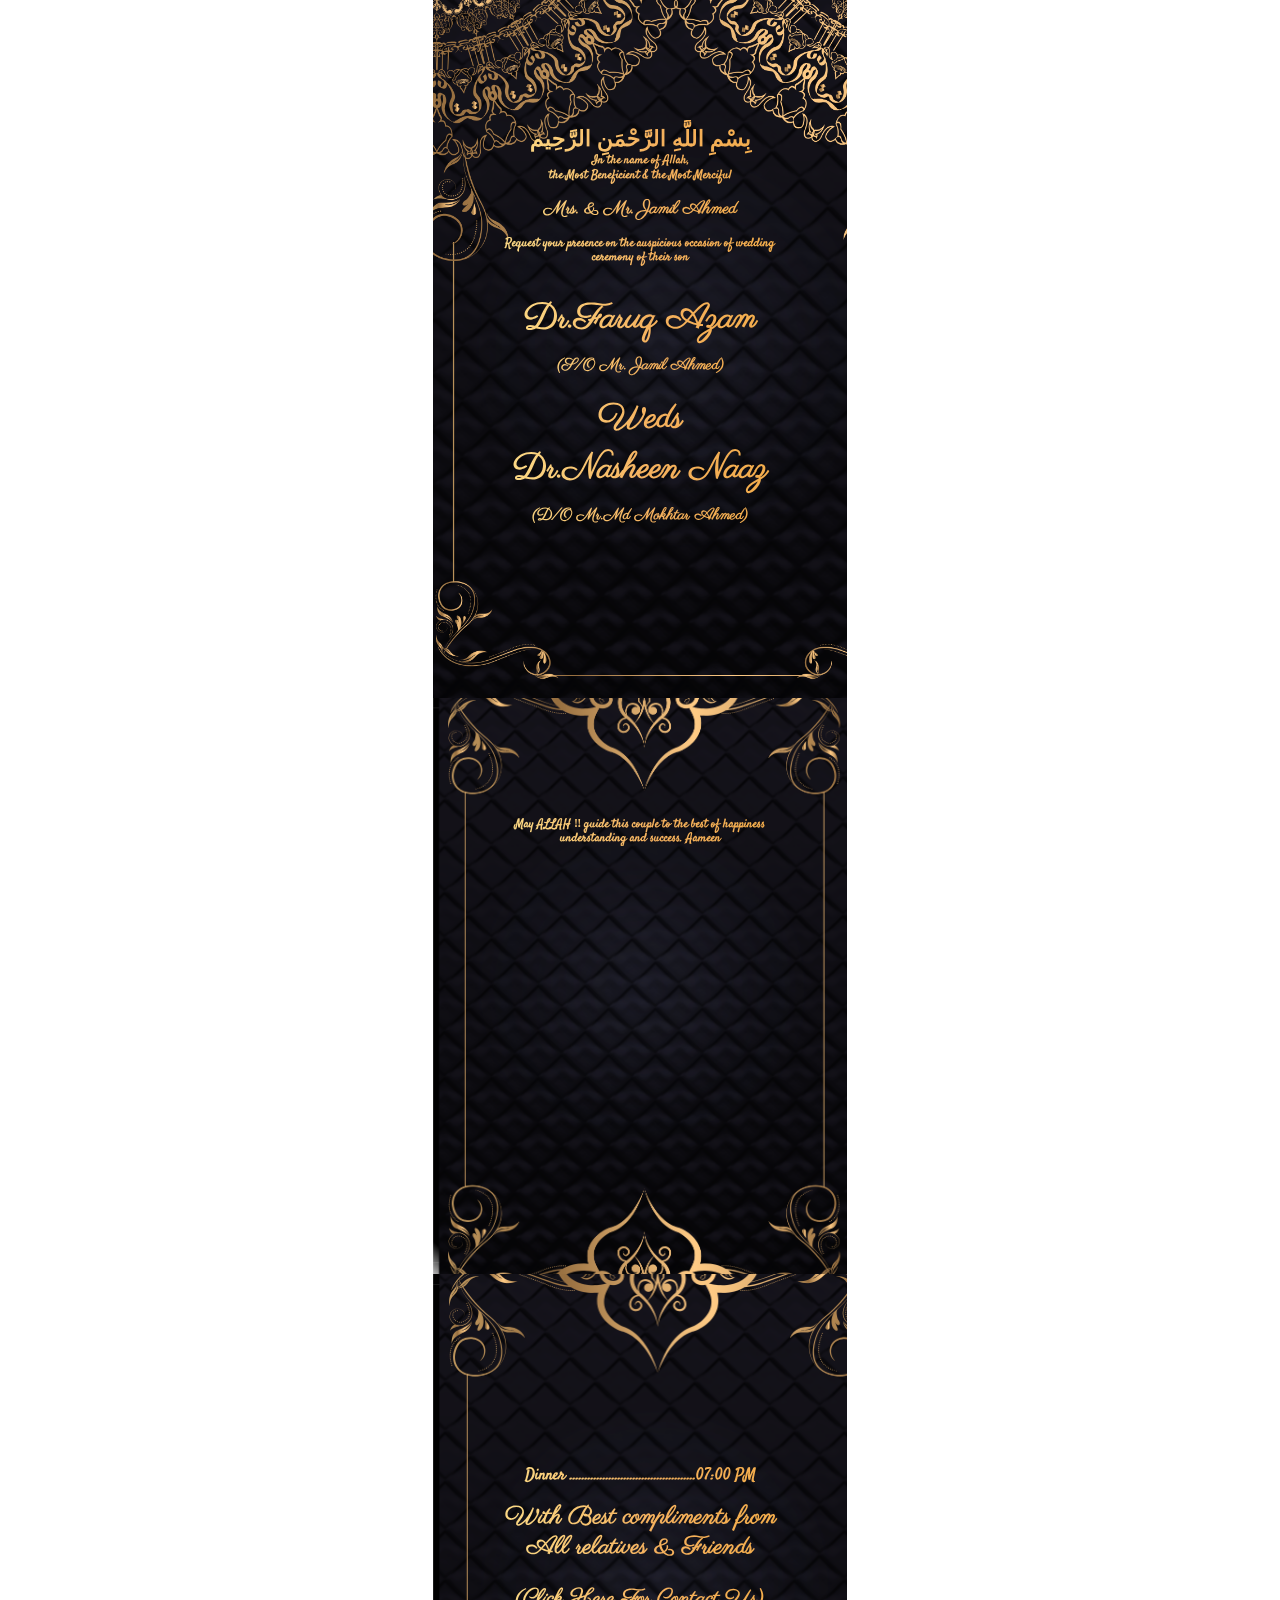
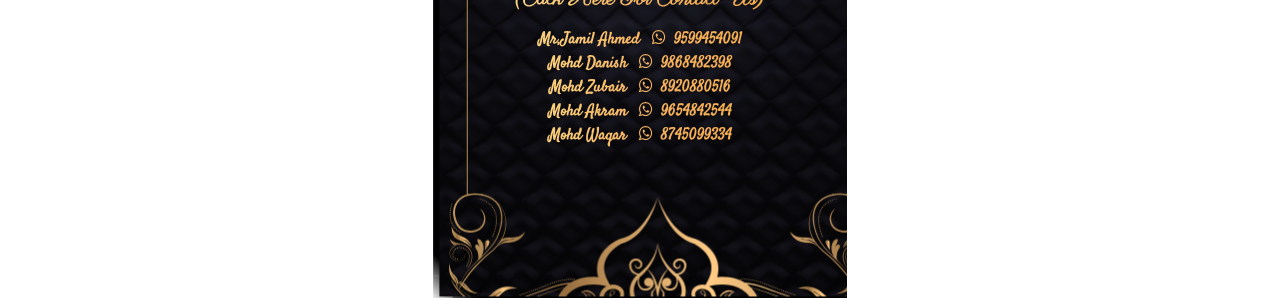
==== Reception/index.html @ 7e281a4c "update" ====
<!DOCTYPE html>
<html lang="en">
  <head>
    <meta charset="UTF-8" />
    <meta http-equiv="X-UA-Compatible" content="IE=edge" />
    <meta name="viewport" content="width=device-width, initial-scale=1.0" />
    <meta name="description" content="Dr.Faruq Azam Weds Dr.Nasheen Naaz">
  <meta name="keywords" content="Dr.Faruq Azam Weds Dr.Nasheen Naaz">
  <meta name="author" content="Dr.Faruq Azam Weds Dr.Nasheen Naaz">
    <title>Dr.Faruq Azam Weds Dr.Nasheen Naaz (Reception)</title>
    <link href="https://unpkg.com/aos@2.3.1/dist/aos.css" rel="stylesheet" />
    <link rel="icon" type="image/x-icon" href="./fav.png">
    <!-- Latest compiled and minified CSS -->
    <link rel="stylesheet" href="https://cdnjs.cloudflare.com/ajax/libs/font-awesome/4.7.0/css/font-awesome.min.css">
    <link
      rel="stylesheet"
      href="https://cdn.jsdelivr.net/npm/bootstrap@4.6.2/dist/css/bootstrap.min.css"
    />
    <link rel="stylesheet" href="./style.css">
  </head>
  <body>
    <!-- 01 -->
    <section class="wrapper__sec__01">
      <div class="container bg_01">
        <div class="content_box">
          <h6 class="heading_02 py-2">
           <span class="font_22"> بِسْمِ اللَّهِ الرَّحْمَنِ الرَّحِيم </span><br>
            In the name of Allah,<br />
            the Most Beneficient & the Most Merciful
          </h6>
          <h1 class="heading_01 font_18 pb-2 font_paris">Mrs. & Mr. Jamil Ahmed</h1>
          <h6 class="heading_02">
            Request your presence on the auspicious occasion of wedding <br />
            ceremony of their son
          </h6>
          <h1
            class="heading_01 font_35 pb-2 pt-4"
            data-aos="fade-right"
            data-aos-duration="3000"
          >
            Dr.Faruq Azam
            <span class="font_16"> <br> (S/O Mr. Jamil Ahmed) </span>
          </h1>
          <h1
            class="heading_01 font_35"
            data-aos="zoom-in"
            data-aos-duration="3000"
          >
            Weds
          </h1>
          <h1
            class="heading_01 font_35 pb-2"
            data-aos="fade-left"
            data-aos-duration="3000"
          >
          Dr.Nasheen Naaz  <span class="font_16"> <br> (D/O Mr.Md Mokhtar Ahmed) </span>
          </h1>
        </div>
      </div>
    </section>

    <section class="wrapper__sec__02">
      <div class="container bg_02">
        <div class="content_box">
        
        <h6 class="heading_02">
          May ALLAH ‼ guide this couple to the best of
happiness understanding and success. Aameen
        </h6>
        <h1
          class="heading_01 font_25 pb-2 pt-4 font-weight-bold"
          data-aos="zoom-in"
          data-aos-duration="3000"
        >
        01 March 2024 <br> Friday  <br> 
        </h1>
        <h1
          class="heading_01 font_35 pb-2"
          data-aos="zoom-in"
          data-aos-duration="3000"
        >
        Reception (Walima)
        </h1>
        <div class="address mt-4"  class="heading_01 font_35 pb-2"
        data-aos="zoom-in"
        data-aos-duration="3000">
          <h1 class="font_paris font_25 text_dark ">
            <a href="https://maps.app.goo.gl/C96AKv56KagPcrQp7" target="_blank">Reception Venue  <br><i class="fa fa-map-marker pr-1" ></i>(Click here for Google Map) <br> 
              Dayaram Farm Behta Hajipur, Ghaziabad, Uttar Pradesh 201102 </a></h1>
        </div>
        </div>
      </div>
    </section>

    <section class="wrapper__sec__02">
      <div class="container bg_02">
        <div class="content_box">
       <div class="wrapper__border">

         <h1
           class="heading_02 font_25 pb-2 border__01"
           data-aos="zoom-in"
           data-aos-duration="3000"
         >
        ~ PROGRAMME ~
         </h1>
       </div>
  
          <h6 class="heading_02 font_16 mt-4">
           
            Dinner ..........................................07:00 PM
        
          </h6>
          <h6 class="heading_02 py-2 font_25 font_paris">
            With Best compliments from<br>
            All relatives & Friends
          </h6>
          <!-- 01 -->
          <h6 class="heading_02 py-2 font_22 font_paris">
            (Click Here For Contact Us)
          </h6>
           <p class="phone"><a href="tel:9599454091"><span class="pr-2">Mr,Jamil Ahmed </span><span><i class="fa fa-whatsapp pr-1" ></i> 9599454091</span></a></p>
           <!-- 01 -->
           <p class="phone"><a href="tel:9868482398"><span class="pr-2">Mohd Danish  </span><span><i class="fa fa-whatsapp pr-1" ></i> 9868482398 </span></a></p>
           <!-- 01 -->
           <p class="phone"><a href="tel:8920880516"><span class="pr-2"> Mohd Zubair  </span><span><i class="fa fa-whatsapp pr-1" ></i> 8920880516 </span></a></p>
           <!-- 01 -->
           <p class="phone"><a href="tel:9654842544"><span class="pr-2">Mohd Akram </span><span><i class="fa fa-whatsapp pr-1" ></i> 9654842544 </span></a></p>
           <!-- 01 -->
           <p class="phone"><a href="tel:8745099334"><span class="pr-2">Mohd Waqar </span><span></span><i class="fa fa-whatsapp pr-1" ></i> 8745099334 </span></a></p>
           <!--  -->
        
        </div>
      </div>
    </section>
    <!-- jQuery library -->
    <script src="https://cdn.jsdelivr.net/npm/jquery@3.7.1/dist/jquery.slim.min.js"></script>

    <!-- Popper JS -->
    <script src="https://cdn.jsdelivr.net/npm/popper.js@1.16.1/dist/umd/popper.min.js"></script>

    <!-- Latest compiled JavaScript -->
    <script src="https://cdn.jsdelivr.net/npm/bootstrap@4.6.2/dist/js/bootstrap.bundle.min.js"></script>

    <script src="https://unpkg.com/aos@2.3.1/dist/aos.js"></script>
    <script>
      AOS.init();
    </script>
  </body>
</html>
---- Reception/style.css ----
@import url('https://fonts.googleapis.com/css2?family=Great+Vibes&family=Parisienne&family=Protest+Riot&family=Satisfy&display=swap');
      @import url("https://fonts.googleapis.com/css2?family=Parisienne&family=Protest+Riot&family=Satisfy&display=swap");
      @import url("https://fonts.googleapis.com/css2?family=Satisfy&display=swap");
      @import url("https://fonts.googleapis.com/css2?family=Protest+Riot&family=Satisfy&display=swap");
      @import url('https://fonts.googleapis.com/css2?family=Great+Vibes&family=Mochiy+Pop+One&family=Parisienne&family=Protest+Riot&family=Satisfy&display=swap');
      * {
        padding: 0;
        margin: 0;
        box-sizing: border-box;
      }
      html {
        font-family: "Satisfy", cursive;
        overflow-x: clip !important;

      }
      .container {
        max-width: 414px;
        width: 100%;
      }
      .heading_01 {
        text-align: center;
        -webkit-text-fill-color: transparent;
        font-weight: bold;
        font-family: "Great Vibes", cursive;
        background: linear-gradient(90deg, rgb(251, 215, 131) 10%, rgb(245, 177, 94) 54%, rgb(243, 172, 72) 100%) text;
        font-family: "Parisienne", cursive;
        font-weight: bold;
        /* font-family: "Great Vibes", cursive; */
      }
      .heading_02,.text_dark {
        -webkit-text-fill-color: transparent;
        font-weight: bold;
        font-family: "Great Vibes", cursive;
        background: linear-gradient(90deg, rgb(251, 215, 131) 10%, rgb(245, 177, 94) 54%, rgb(243, 172, 72) 100%) text;
        font-size: 12px;
        font-weight: 900;
        text-align: center;
        font-family: "Satisfy", cursive;
      }
      .bg_01 {
        background-image: url("./bg_01.png");
        background-size: cover;
        background-repeat: no-repeat;
        
      }
        .bg_02 {
        background-image: url("./bg_02.png");
        background-size: cover;
        background-repeat: no-repeat;

      }
      .font_25 {
        font-size: 25px;
      }
      .font_22 {
        font-size: 22px;
      }
      .font_35 {
        font-size: 35px;
      }
      .font_18 {
        font-size: 18px;
      }
      .font_16 {
        font-size: 16px;
      }
 
      .font_great{ font-family: "Great Vibes", cursive;}
      .font_paris{font-family: "Parisienne", cursive; }
      .font_satisfy{  font-family: "Satisfy", cursive;}
     .content_box{
        padding: 120px 40px 150px;
     }

     .address{
        padding: 10px;
    
     }
     .address h1{
        font-family: "Mochiy Pop One", sans-serif;
        font-size: 12px;
        line-height: normal;
     }
     .phone{
        display: flex;
        justify-content: center;
        -webkit-text-fill-color: transparent;
        font-weight: bold;
        font-family: "Great Vibes", cursive;
        background: linear-gradient(90deg, rgb(251, 215, 131) 10%, rgb(245, 177, 94) 54%, rgb(243, 172, 72) 100%) text;
        -webkit-background-clip: text;
        -webkit-text-fill-color: transparent;   
        font-size: 16px;
        margin-bottom: 0;
        font-weight: 900;
        font-family: "Satisfy", cursive;}
    
        .wrapper__border{
            text-align: center;
        }
        .border__01{
            border-bottom: 2px solid #ffa537;
            display: inline-block;
        }
     @media(max-width:380px){
        .font_35 {
            font-size: 25px;
          }
          .font_25 {
            font-size: 20px;
          }
          .font_16 {
            font-size: 14px;
        }
        .content_box {
            padding: 90px 30px 110px;
        }
        html,body{
            overflow-x: clip;
        }
        .container {
            max-width: 100%;
            width: 100%;
            overflow-x: hidden;
        }
        
        
     }
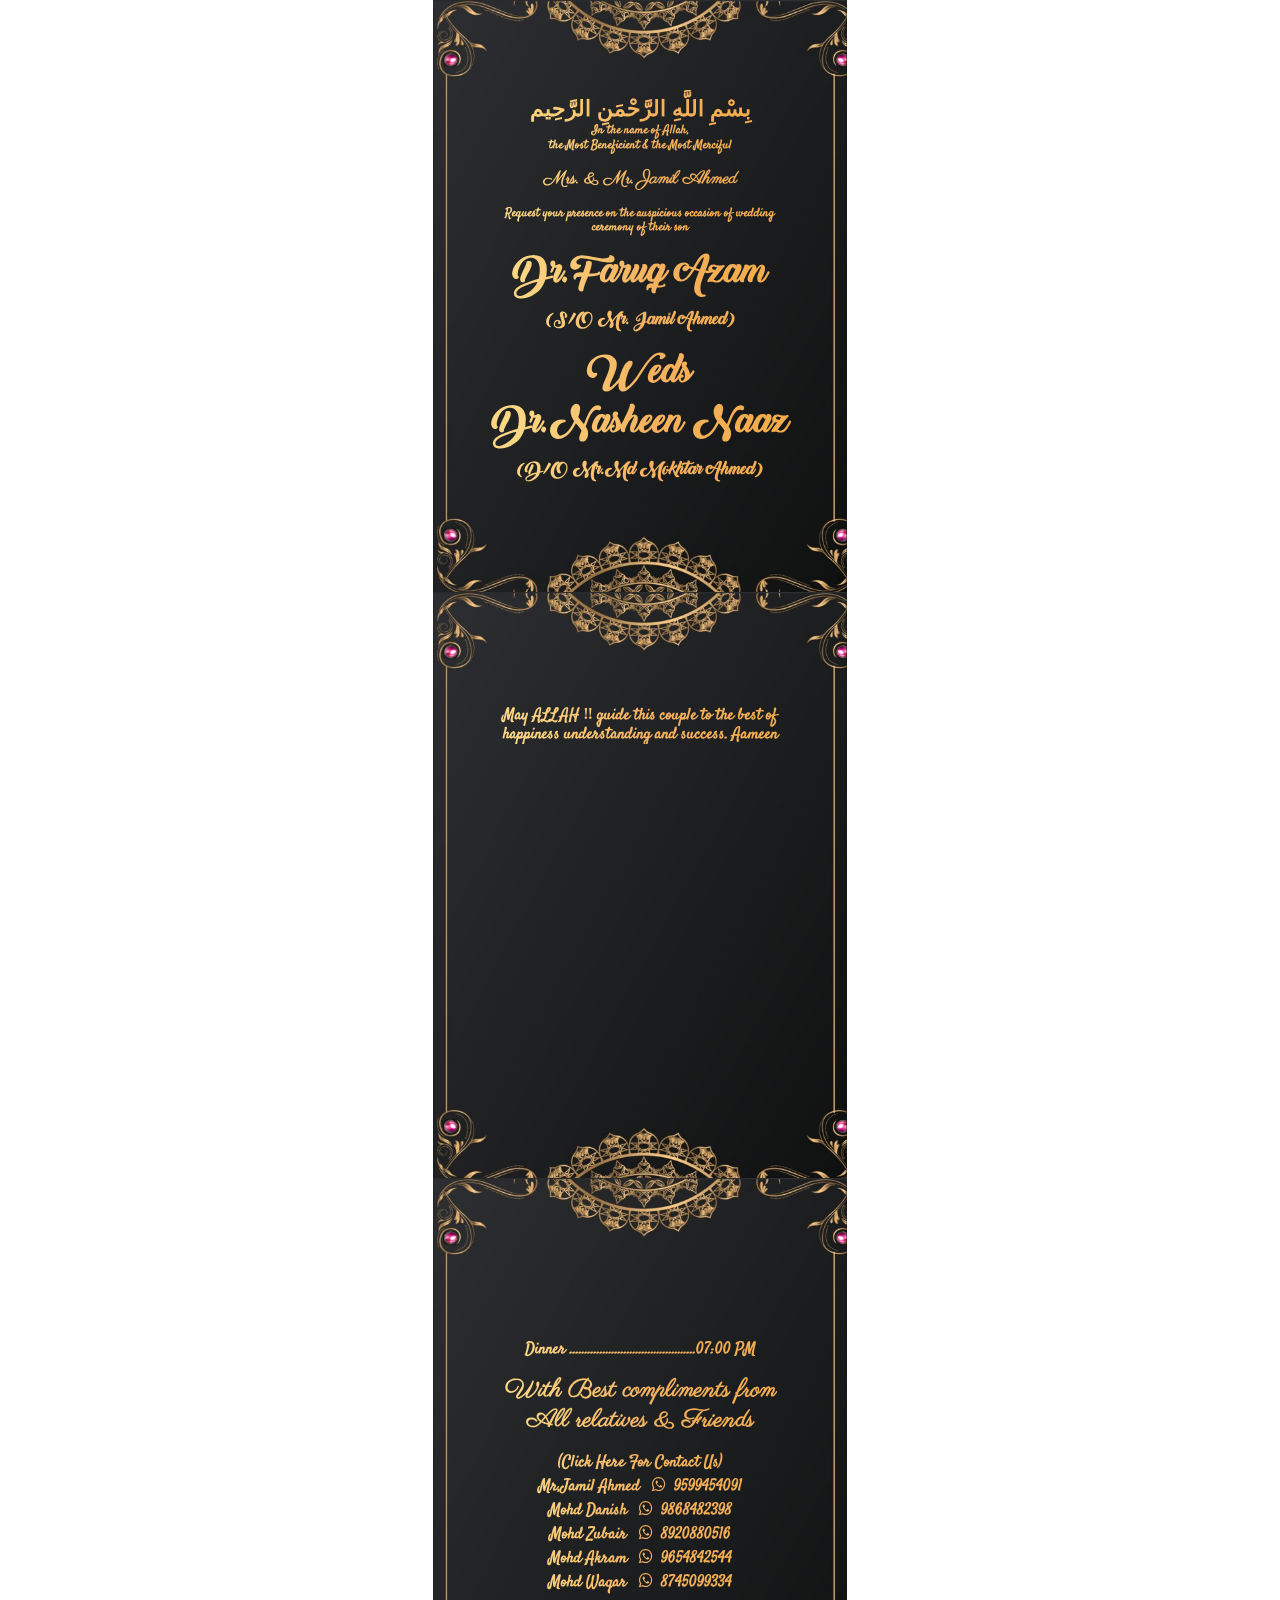
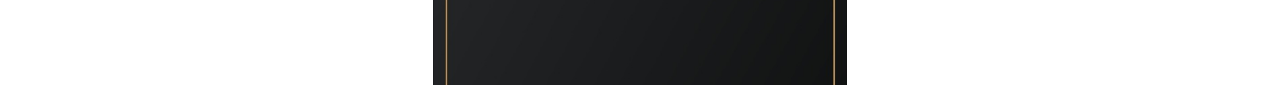
==== commit 519df5ff: "updated" ====
--- a/Reception/index.html
+++ b/Reception/index.html
@@ -34,7 +34,7 @@
             ceremony of their son
           </h6>
           <h1
-            class="heading_01 font_35 pb-2 pt-4"
+            class="heading_01 font_35 pb-2 pt-2"
             data-aos="fade-right"
             data-aos-duration="3000"
           >
@@ -63,12 +63,12 @@
       <div class="container bg_02">
         <div class="content_box">
         
-        <h6 class="heading_02">
+        <h6 class="heading_02 pt-4 font_16">
           May ALLAH ‼ guide this couple to the best of
 happiness understanding and success. Aameen
         </h6>
         <h1
-          class="heading_01 font_25 pb-2 pt-4 font-weight-bold"
+          class="heading_01 font_35 pb-2 pt-4 font-weight-bold"
           data-aos="zoom-in"
           data-aos-duration="3000"
         >
@@ -116,9 +116,8 @@
             All relatives & Friends
           </h6>
           <!-- 01 -->
-          <h6 class="heading_02 py-2 font_22 font_paris">
-            (Click Here For Contact Us)
-          </h6>
+          
+          <p class="phone font_32">(Click Here For Contact Us)<br></p>
            <p class="phone"><a href="tel:9599454091"><span class="pr-2">Mr,Jamil Ahmed </span><span><i class="fa fa-whatsapp pr-1" ></i> 9599454091</span></a></p>
            <!-- 01 -->
            <p class="phone"><a href="tel:9868482398"><span class="pr-2">Mohd Danish  </span><span><i class="fa fa-whatsapp pr-1" ></i> 9868482398 </span></a></p>
--- a/Reception/style.css
+++ b/Reception/style.css
@@ -3,6 +3,19 @@
       @import url("https://fonts.googleapis.com/css2?family=Satisfy&display=swap");
       @import url("https://fonts.googleapis.com/css2?family=Protest+Riot&family=Satisfy&display=swap");
       @import url('https://fonts.googleapis.com/css2?family=Great+Vibes&family=Mochiy+Pop+One&family=Parisienne&family=Protest+Riot&family=Satisfy&display=swap');
+      @import url('https://fonts.googleapis.com/css2?family=Great+Vibes&family=Mochiy+Pop+One&family=Parisienne&family=Protest+Riot&family=Satisfy&family=Tangerine:wght@400;700&display=swap');
+      @font-face {
+        font-family: 'black';
+        src: url(./font/back-to-black.ttf);
+      }
+      @font-face {
+        font-family: 'ams';
+        src: url(./font/amsterdam-personal.ttf);
+      }
+      @font-face {
+        font-family: 'lucy';
+        src: url(./font/lucysaid.ttf);
+      }
       * {
         padding: 0;
         margin: 0;
@@ -12,6 +25,9 @@
         font-family: "Satisfy", cursive;
         overflow-x: clip !important;
 
+      }
+      body{
+        overflow-x: hidden;
       }
       .container {
         max-width: 414px;
@@ -25,6 +41,8 @@
         background: linear-gradient(90deg, rgb(251, 215, 131) 10%, rgb(245, 177, 94) 54%, rgb(243, 172, 72) 100%) text;
         font-family: "Parisienne", cursive;
         font-weight: bold;
+        font-family: 'black'; 
+        /* font-family: 'ams'; */
         /* font-family: "Great Vibes", cursive; */
       }
       .heading_02,.text_dark {
@@ -36,15 +54,16 @@
         font-weight: 900;
         text-align: center;
         font-family: "Satisfy", cursive;
+        
       }
       .bg_01 {
-        background-image: url("./bg_01.png");
+        background-image: url("./bg_04.jpg");
         background-size: cover;
         background-repeat: no-repeat;
         
       }
         .bg_02 {
-        background-image: url("./bg_02.png");
+        background-image: url("./bg_04.jpg");
         background-size: cover;
         background-repeat: no-repeat;
 
@@ -69,7 +88,7 @@
       .font_paris{font-family: "Parisienne", cursive; }
       .font_satisfy{  font-family: "Satisfy", cursive;}
      .content_box{
-        padding: 120px 40px 150px;
+        padding: 90px 40px 90px;
      }
 
      .address{
@@ -102,7 +121,7 @@
             border-bottom: 2px solid #ffa537;
             display: inline-block;
         }
-     @media(max-width:380px){
+     @media(max-width:406px){
         .font_35 {
             font-size: 25px;
           }
@@ -113,7 +132,7 @@
             font-size: 14px;
         }
         .content_box {
-            padding: 90px 30px 110px;
+            padding: 90px 30px 90px;
         }
         html,body{
             overflow-x: clip;
@@ -123,6 +142,25 @@
             width: 100%;
             overflow-x: hidden;
         }
+        .font_22 {
+          font-size: 18px;
+      }
         
-        
+     }
+
+     @media(max-width:358px){
+      .content_box {
+        padding: 80px 30px 80px;
+    }
+      .font_35 {
+        font-size: 22px !important;
+    }
+     }
+
+     
+     @media(max-width:358px){
+      .content_box {
+        padding: 60px 30px 60px;
+    }
+  
      }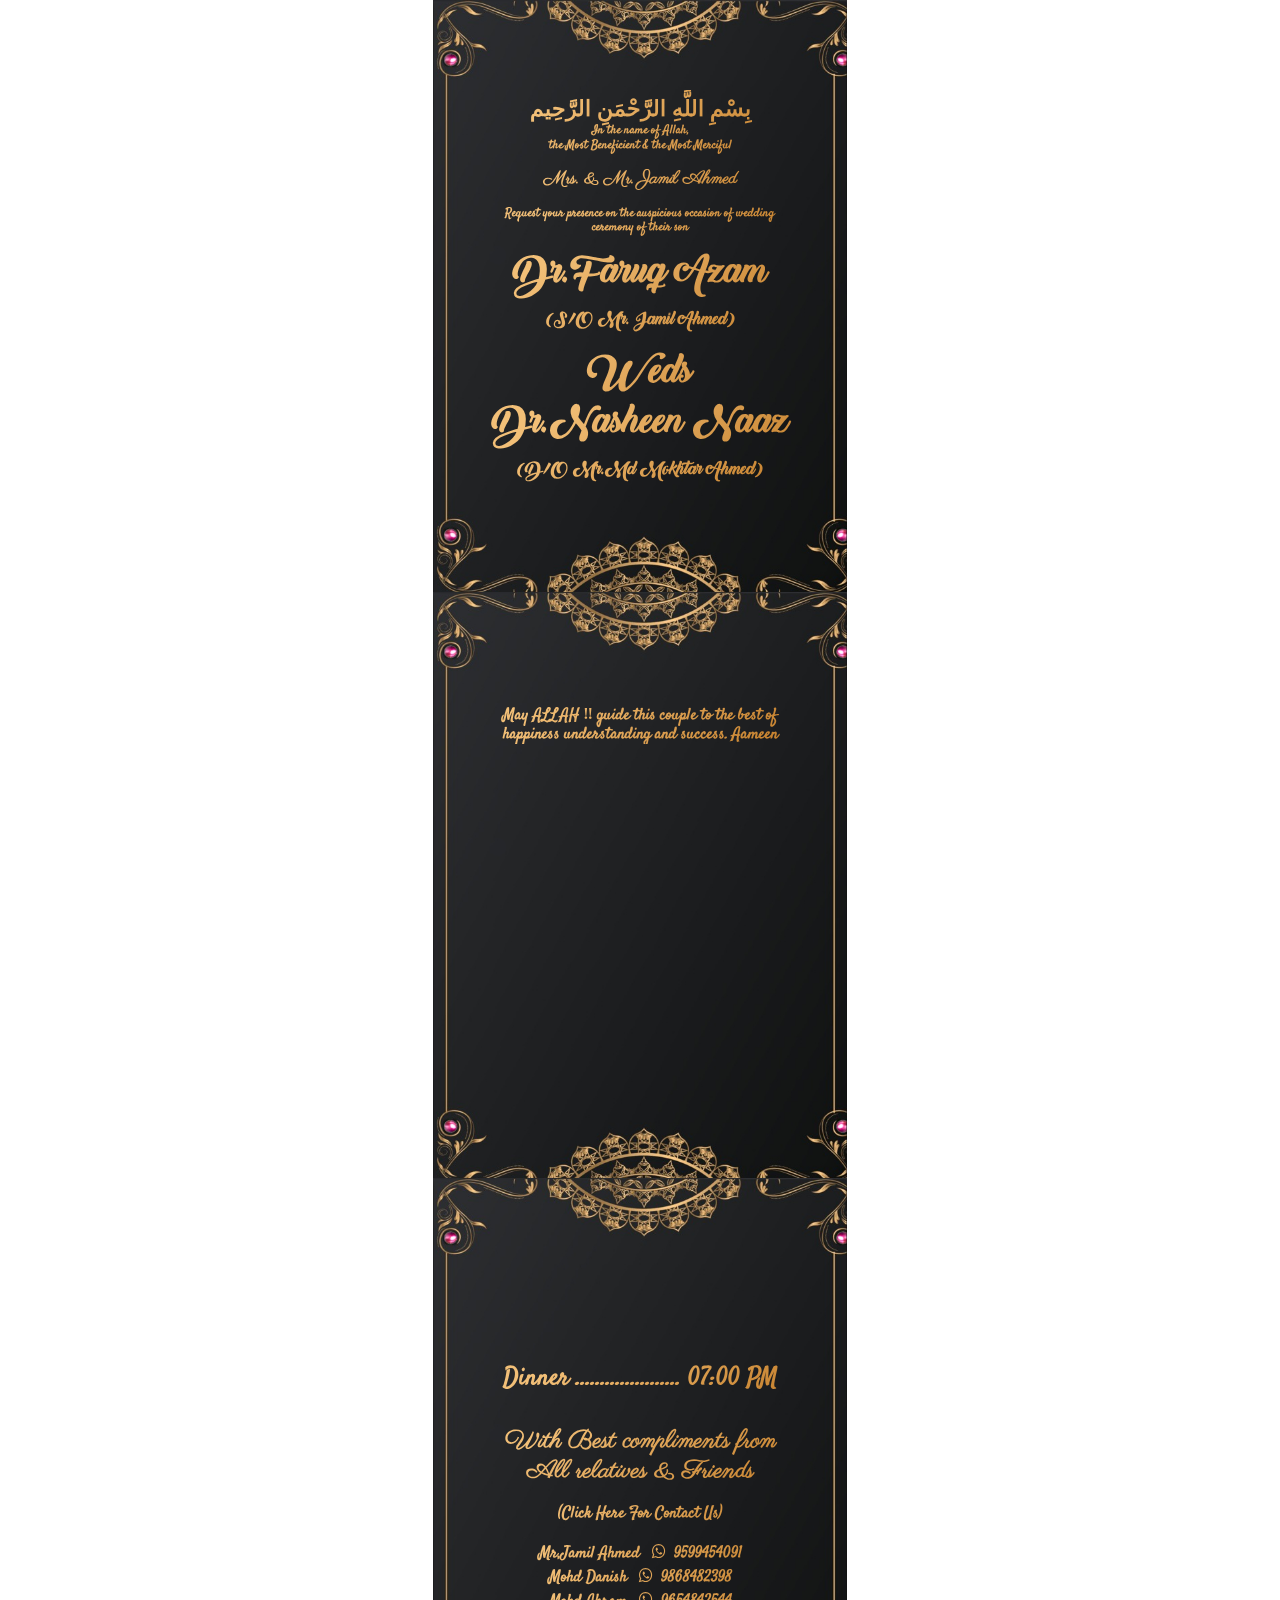
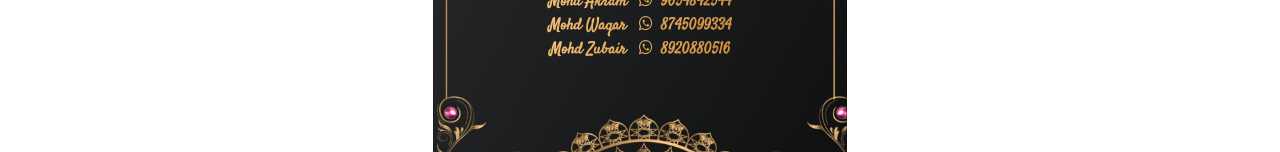
==== commit c9e6fccb: "updte" ====
--- a/Reception/index.html
+++ b/Reception/index.html
@@ -8,7 +8,7 @@
   <meta name="keywords" content="Dr.Faruq Azam Weds Dr.Nasheen Naaz">
   <meta name="author" content="Dr.Faruq Azam Weds Dr.Nasheen Naaz">
     <title>Dr.Faruq Azam Weds Dr.Nasheen Naaz (Reception)</title>
-    <link href="https://unpkg.com/aos@2.3.1/dist/aos.css" rel="stylesheet" />
+    <link href="https://unpkg.com/aos@2.3.1/dist/aos.css" type="text/css" rel="stylesheet" />
     <link rel="icon" type="image/x-icon" href="./fav.png">
     <!-- Latest compiled and minified CSS -->
     <link rel="stylesheet" href="https://cdnjs.cloudflare.com/ajax/libs/font-awesome/4.7.0/css/font-awesome.min.css">
@@ -16,7 +16,7 @@
       rel="stylesheet"
       href="https://cdn.jsdelivr.net/npm/bootstrap@4.6.2/dist/css/bootstrap.min.css"
     />
-    <link rel="stylesheet" href="./style.css">
+    <link rel="stylesheet" type="text/css" href="./style.css">
   </head>
   <body>
     <!-- 01 -->
@@ -98,7 +98,7 @@
        <div class="wrapper__border">
 
          <h1
-           class="heading_02 font_25 pb-2 border__01"
+           class="heading_02 font_25 pb-2 mb-3 pt-4 border__01"
            data-aos="zoom-in"
            data-aos-duration="3000"
          >
@@ -106,9 +106,9 @@
          </h1>
        </div>
   
-          <h6 class="heading_02 font_16 mt-4">
+          <h6 class="heading_02 font_25 mt-3 pb-3">
            
-            Dinner ..........................................07:00 PM
+            Dinner ..................... 07:00 PM
         
           </h6>
           <h6 class="heading_02 py-2 font_25 font_paris">
@@ -117,23 +117,24 @@
           </h6>
           <!-- 01 -->
           
-          <p class="phone font_32">(Click Here For Contact Us)<br></p>
+          <p class="phone font_32 mb-3">(Click Here For Contact Us)<br></p>
            <p class="phone"><a href="tel:9599454091"><span class="pr-2">Mr,Jamil Ahmed </span><span><i class="fa fa-whatsapp pr-1" ></i> 9599454091</span></a></p>
            <!-- 01 -->
            <p class="phone"><a href="tel:9868482398"><span class="pr-2">Mohd Danish  </span><span><i class="fa fa-whatsapp pr-1" ></i> 9868482398 </span></a></p>
            <!-- 01 -->
-           <p class="phone"><a href="tel:8920880516"><span class="pr-2"> Mohd Zubair  </span><span><i class="fa fa-whatsapp pr-1" ></i> 8920880516 </span></a></p>
            <!-- 01 -->
            <p class="phone"><a href="tel:9654842544"><span class="pr-2">Mohd Akram </span><span><i class="fa fa-whatsapp pr-1" ></i> 9654842544 </span></a></p>
            <!-- 01 -->
            <p class="phone"><a href="tel:8745099334"><span class="pr-2">Mohd Waqar </span><span></span><i class="fa fa-whatsapp pr-1" ></i> 8745099334 </span></a></p>
            <!--  -->
+           <p class="phone"><a href="tel:8920880516"><span class="pr-2"> Mohd Zubair  </span><span><i class="fa fa-whatsapp pr-1" ></i> 8920880516 </span></a></p>
         
         </div>
       </div>
     </section>
     <!-- jQuery library -->
-    <script src="https://cdn.jsdelivr.net/npm/jquery@3.7.1/dist/jquery.slim.min.js"></script>
+    <script src="https://ajax.googleapis.com/ajax/libs/jquery/3.7.1/jquery.min.js"></script>
+
 
     <!-- Popper JS -->
     <script src="https://cdn.jsdelivr.net/npm/popper.js@1.16.1/dist/umd/popper.min.js"></script>
@@ -143,7 +144,16 @@
 
     <script src="https://unpkg.com/aos@2.3.1/dist/aos.js"></script>
     <script>
-      AOS.init();
+   $(function() {
+  AOS.init({
+    duration: 1200
+  });
+
+
+
+  
+});
+
     </script>
   </body>
 </html>
--- a/Reception/style.css
+++ b/Reception/style.css
@@ -35,25 +35,29 @@
       }
       .heading_01 {
         text-align: center;
-        -webkit-text-fill-color: transparent;
         font-weight: bold;
         font-family: "Great Vibes", cursive;
-        background: linear-gradient(90deg, rgb(251, 215, 131) 10%, rgb(245, 177, 94) 54%, rgb(243, 172, 72) 100%) text;
+
         font-family: "Parisienne", cursive;
         font-weight: bold;
         font-family: 'black'; 
-        /* font-family: 'ams'; */
-        /* font-family: "Great Vibes", cursive; */
+       
+          /** TEXT GRADIENT */ color: #c78330; background-image: -webkit-linear-gradient(135deg, #c78330 7%, #f2bf77 81%); background-clip: text; -webkit-background-clip: text; text-fill-color: transparent; -webkit-text-fill-color: transparent;
+          
+        
       }
       .heading_02,.text_dark {
-        -webkit-text-fill-color: transparent;
         font-weight: bold;
         font-family: "Great Vibes", cursive;
-        background: linear-gradient(90deg, rgb(251, 215, 131) 10%, rgb(245, 177, 94) 54%, rgb(243, 172, 72) 100%) text;
+       
         font-size: 12px;
         font-weight: 900;
         text-align: center;
         font-family: "Satisfy", cursive;
+     
+          /** TEXT GRADIENT */ color: #c78330; background-image: -webkit-linear-gradient(135deg, #c78330 7%, #f2bf77 81%); background-clip: text; -webkit-background-clip: text; text-fill-color: transparent; -webkit-text-fill-color: transparent;
+          
+        
         
       }
       .bg_01 {
@@ -106,19 +110,21 @@
         -webkit-text-fill-color: transparent;
         font-weight: bold;
         font-family: "Great Vibes", cursive;
-        background: linear-gradient(90deg, rgb(251, 215, 131) 10%, rgb(245, 177, 94) 54%, rgb(243, 172, 72) 100%) text;
-        -webkit-background-clip: text;
-        -webkit-text-fill-color: transparent;   
         font-size: 16px;
         margin-bottom: 0;
         font-weight: 900;
-        font-family: "Satisfy", cursive;}
+        font-family: "Satisfy", cursive;
+        
+          /** TEXT GRADIENT */ color: #c78330; background-image: -webkit-linear-gradient(135deg, #c78330 7%, #f2bf77 81%); background-clip: text; -webkit-background-clip: text; text-fill-color: transparent; -webkit-text-fill-color: transparent;
+          
+        
+      }
     
         .wrapper__border{
             text-align: center;
         }
         .border__01{
-            border-bottom: 2px solid #ffa537;
+            border-bottom: 2px solid #a7793f;
             display: inline-block;
         }
      @media(max-width:406px){
@@ -148,7 +154,7 @@
         
      }
 
-     @media(max-width:358px){
+     @media(max-width:363px){
       .content_box {
         padding: 80px 30px 80px;
     }
